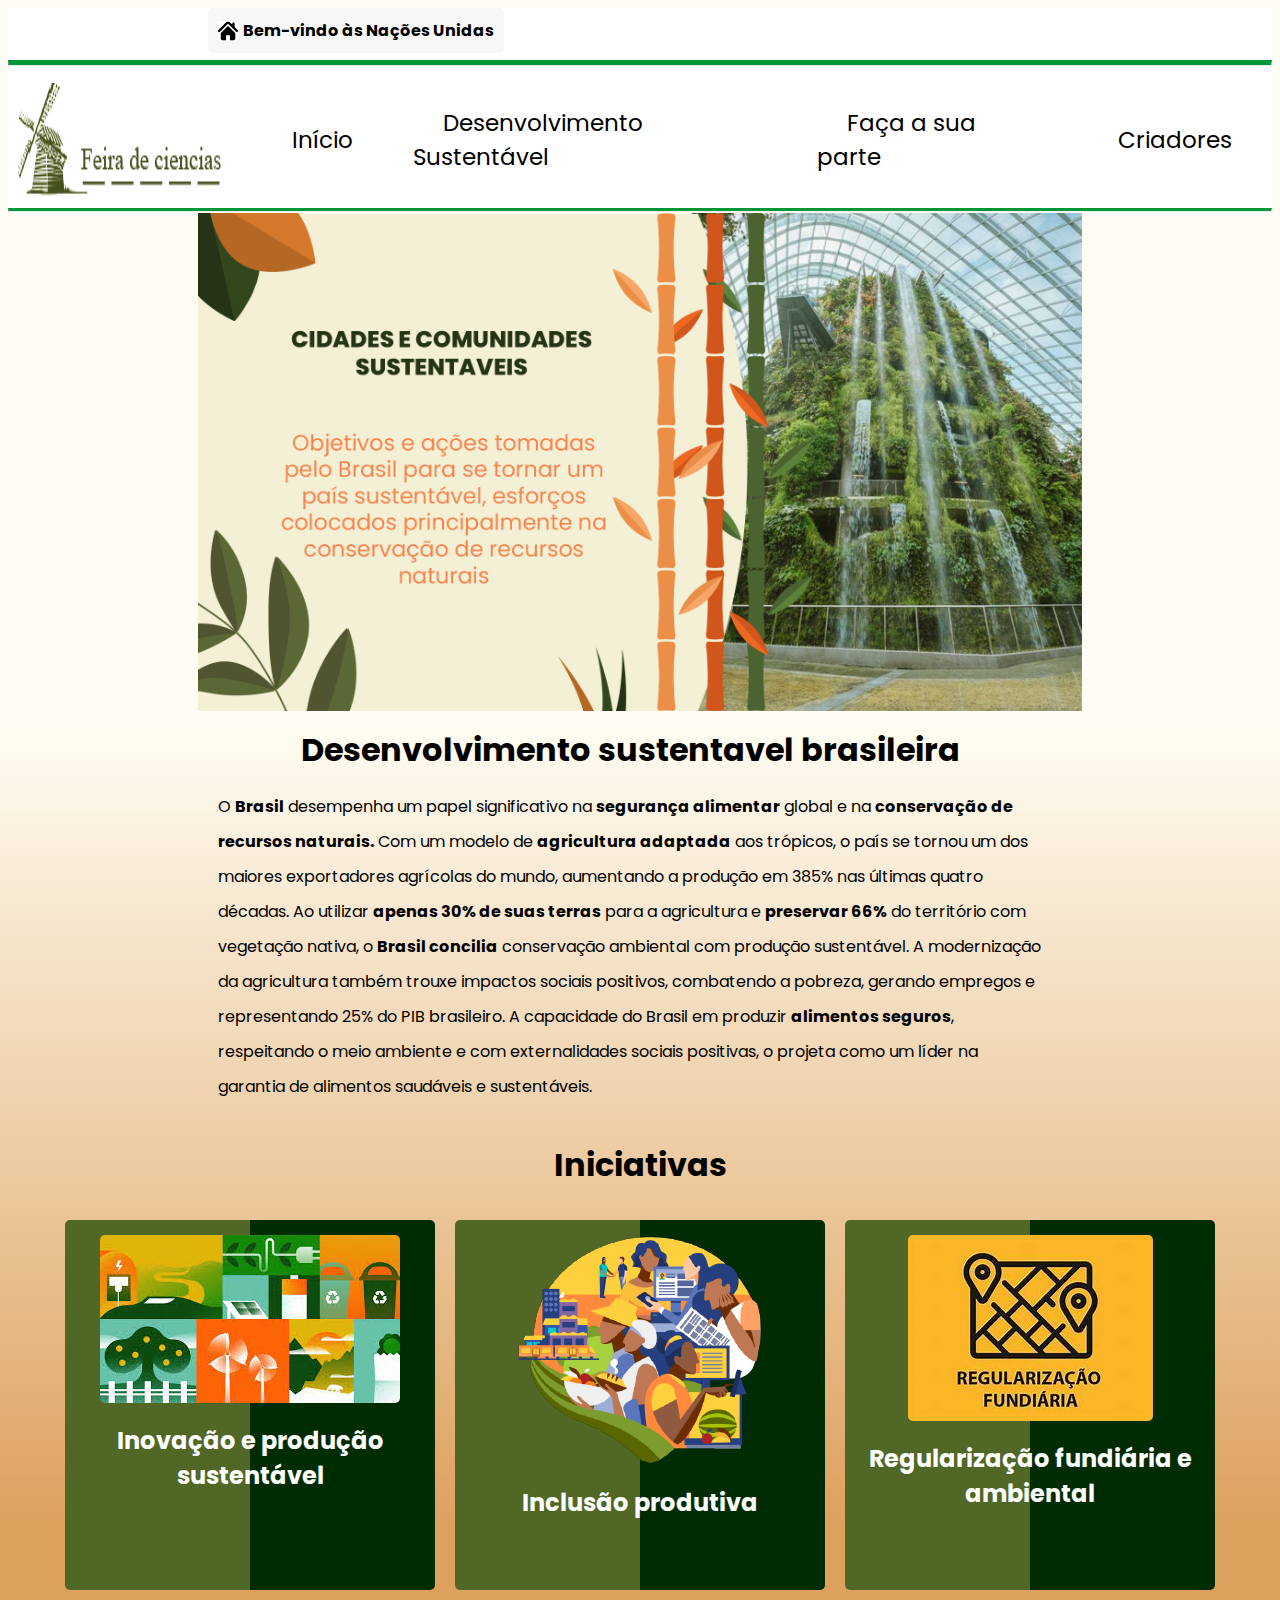
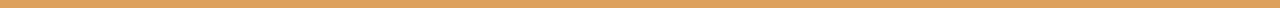
==== index.html @ 284413db "V6.0" ====
<!DOCTYPE html>
<html lang="pt-br">
<head>
    <meta charset="UTF-8">
    <meta name="viewport" content="width=device-width, initial-scale=1.0">
    <title>Desenvolvimento Sustentável no Brasil</title>
    <link rel="shortcut icon" href="assets/img/logo folhas.png " type="image/x-icon">

    <link rel="stylesheet" href="assets/css/style.css">
    <link rel="stylesheet" href="assets/css/banner.css">
    <link rel="stylesheet" href="assets/css/card.css">
    <link rel="stylesheet" href="assets/html/card-1.html">

</head>
<body>
    <div class="layout-pag">
        <div class="relative">
            <div class="menu">
                <div class="menu-button">
                    <a href="https://brasil.un.org/pt-br/sdgs" target="_blank" class="btn">
                        <img src="assets/img/icone_casa.jpg" alt="">
                        <span>Bem-vindo às Nações Unidas</span>
                    </a>
                    <hr class="linha">
                </div>
                <header>
                    <nav class="navbar">
                        <img class="logo" src="assets/img/logo site esc-01-01 (1).png" alt="">
                        <ul class="nav-link">
                            <li><a href="index.html">Início</a></li>
                            <li><a href="https://brasil.un.org/pt-br/sdgs/11" target="_blank">Desenvolvimento Sustentável</a></li>
                            <li><a href="https://brasil.un.org/pt-br/take-action" target="_blank">Faça a sua parte</a></li>
                            <li><a href="assets/html/criadores.html">Criadores</a></li>
                        </ul>
                        
                        <div class="menu-mobile">
                            <button onclick="menuShow()"><img class="icon" src="assets/img/icons8-menu-100.png" alt=""></button>
                        </div>
                    </nav>

                    <div class="mobile">
                        <ul class="nav-link">
                            <li><a href="index.html">Início</a></li>
                            <li><a href="https://brasil.un.org/pt-br/sdgs/11" target="_blank">Desenvolvimento Sustentável</a></li>
                            <li><a href="https://brasil.un.org/pt-br/take-action" target="_blank">Faça a sua parte</a></li>
                            <li><a href="assets/html/criadores.html"></a></li>
                            <li><a href="assets/html/criadores.html">Criadores</a></li>
                        </ul>
                    </div>
                </header>
                <hr class="linha-nav">
            </div>
        </div>
        <div class="container">
            <div class="bannerONU">
                <img src="assets/img/Banner-prin.jpg" alt="">
            </div>
        </div>

        <div class="introducao">
            <h1>Desenvolvimento sustentavel brasileira</h1>
            <p>O <strong>Brasil</strong> desempenha um papel significativo na <strong>segurança alimentar</strong> global e na <strong>conservação de recursos naturais.</strong> Com um modelo de <strong>agricultura adaptada</strong> aos trópicos, o país se tornou um dos maiores exportadores agrícolas do mundo, aumentando a produção em 385% nas últimas quatro décadas. Ao utilizar <strong>apenas 30% de suas terras</strong> para a agricultura e <strong>preservar 66%</strong> do território com vegetação nativa, o <strong>Brasil concilia</strong> conservação ambiental com produção sustentável. A modernização da agricultura também trouxe impactos sociais positivos, combatendo a pobreza, gerando empregos e representando 25% do PIB brasileiro. A capacidade do Brasil em produzir <strong>alimentos seguros</strong>, respeitando o meio ambiente e com externalidades sociais positivas, o projeta como um líder na garantia de alimentos saudáveis e sustentáveis.</p>
        </div>
        
            <div class="inicio-card">
                <h1>Iniciativas</h1>
            </div>

            <div class="container-card">
            
                <div class="iniciativas-card">
                    <a href="assets/html/inovacao.html" class="card-high">
                    <div class="card-img">
                        <img src="assets/img/card/inovação e produção.png" alt="">
                    </div>
                    <div class="card-text">
                        <h2>Inovação e produção sustentável</h2>
                    </div>
                    </a>
                </div>

                <div class="iniciativas-card">
                    <a href="assets/html/inclusao.html" class="card-high">
                    <div class="card-img">
                        <img src="assets/img/card/inclu-01.png" alt="">
                    </div>
                    <div class="card-text">
                        <h2>Inclusão produtiva</h2>
                    </div>
                    </a>
                </div>

                <div class="iniciativas-card">
                    <a href="assets/html/regularizacao.html" class="card-high">
                    <div class="card-img">
                        <img src="assets/img/card/fundiaria.jpeg" alt="">
                    </div>
                    <div class="card-text">
                        <h2>Regularização fundiária e ambiental</h2>
                    </div>
                    </a>
                </div>
             </div>
    </div>

    <script src="assets/js/script.js"></script>
</body>
</html>
---- assets/css/style.css ----
@import url('https://fonts.googleapis.com/css2?family=Poppins:ital,wght@0,400;0,700;1,200&display=swap');

* {
  font-family: 'Poppins', sans-serif;
}

body {
  background-color: #fffdf3;
  background: linear-gradient(180deg, #fffdf3 45%, #dda15e 95%); 
}

.introducao {
  margin-top: .3125rem;
  margin-right: 14.375rem;
  margin-bottom: .9375rem;
  margin-left: 13.125rem;
  line-height: 2.1875rem;
}

.introducao h1 {
  text-align: center;
}

.relative {
  background-color: #fff;
}

.cite ol li {
  line-height: 2rem;
}

.btn {
  margin-left: 200px;
  display: inline-flex;
  align-items: center;
  padding: 10px;
  background-color: #F7F7F7;
  border: none;
  border-radius: 5px;
  text-decoration: none;
  color: #000;
}

.btn img {
  max-width: 100%;
  height: 20px;
  margin-right: 5px;
}

.btn span {
  font-size: 16px;
  font-weight: bold;
}

.linha {
  border-top: .3125rem solid #009739;
  margin: .4375rem 0;
}

.linha-nav {
  border-top: .1875rem solid #009739;
  margin: 1px 0;
}

.navbar {
  display: flex;
  padding: 10px;
  font-size: 23px;
  justify-content: center;
}

.nav-link {
  display: flex;
  align-items: center;
  list-style-type: none;
  gap: 30px;
}

.nav-link a {
  text-decoration: none;
  color: #000;
  border-bottom: 2px solid transparent;
  padding: 30px;
}

.nav-link a:hover {
  border-bottom: 5px solid #009739;
}

.menu-mobile {
  display: none;
}

.menu-mobile img {
  width: 1.875rem;
}

.mobile {
  display: none;
}

@media only screen and (max-width: 767px) {

  body {
    background-color: #fffdf3;
    background: linear-gradient(180deg, #fffdf3 38%, #dda15e 95%);
  }

  .navbar {
    padding: 1.5rem 4rem;
  }

  .logo {
    margin-right: auto;
    width: 9.375rem;
  }

  .nav-link {
    display: none;
  }

  .menu-mobile {
    display: block;
    background-color: transparent;
    border: none;
    cursor: pointer;
  }

  .menu-mobile bottom {
    outline: none;
  }

  .mobile ul {
    display: flex;
    flex-direction: column;
    text-align: center;
    padding-bottom: 1rem;
  }

  .menu-mobile .nav-link {
    display: block;
    padding-top: 1.2rem;
  }

  .btn {
    margin-left: auto;
  }

  .introducao {
    margin: 0.3125rem;
    line-height: 1.5rem;
    font-size: .75rem;
  }

  .introducao h1 {
    text-align: left;
    font-size: 1.4375rem;
  }

  .open {
    display: block;
  }
}
---- assets/css/banner.css ----
.container {
  display: flex;
  justify-content: center;
  align-items: center;
}

.bannerONU img {
    width: 70%;
    max-width: 100vw;
    height: auto;
    display: block;
    margin: 0 auto;
  }
  
  @media only screen and (max-width: 767px) {
    .bannerONU img {
      width: 100%;
      max-width: 100%;
      height: auto;
      display: block;
      margin: 0 auto;
    }
  }
---- assets/css/card.css ----
.container-card {
    display: flex;
    justify-content: center;
    align-items: center;
    text-align: center;
}

.iniciativas-card a {
    text-decoration: none;
    color: #000;
}

.inicio-card {
    display: flex;
    justify-content: center;
    align-items: center;
}

.card-img img {
    max-width: 100%;
    border-radius: .3125rem;
}

.card-text h2, h4 {
    display: flex;
    justify-content: center;
    align-items: center;
    color: #fff;
}

.iniciativas-card {
    margin: .625rem;
    width: 21.25rem;
    height: 340px;
    padding: .9375rem;
    background-image: url(../img/card/cardMASTER.png);
    background-position: center;
    display: block;
    justify-content: center;
    align-items: center;
    text-align: center;
    border-radius: .3125rem;
    
    transition: transform 0.1s ease-in-out;
}

.iniciativas-card img {
    border-radius: .3125rem;
    display: block;
    margin: 0 auto;
}

.iniciativas-card:hover {
    transform: scale(1.1);
}

@media only screen and (max-width: 767px) {
    .container-card {
        display: flex;
        flex-direction: column;
    }

    .iniciativas-card {
        display: block;
        width: 13.4375rem;
        margin-bottom: .9375rem;
    }

    .iniciativas-card img {
        width: 12.5rem;
        display: block;
        margin: 0 auto;
    }

    .iniciativas-card h4 {
        font-size: .875rem;
    }
}
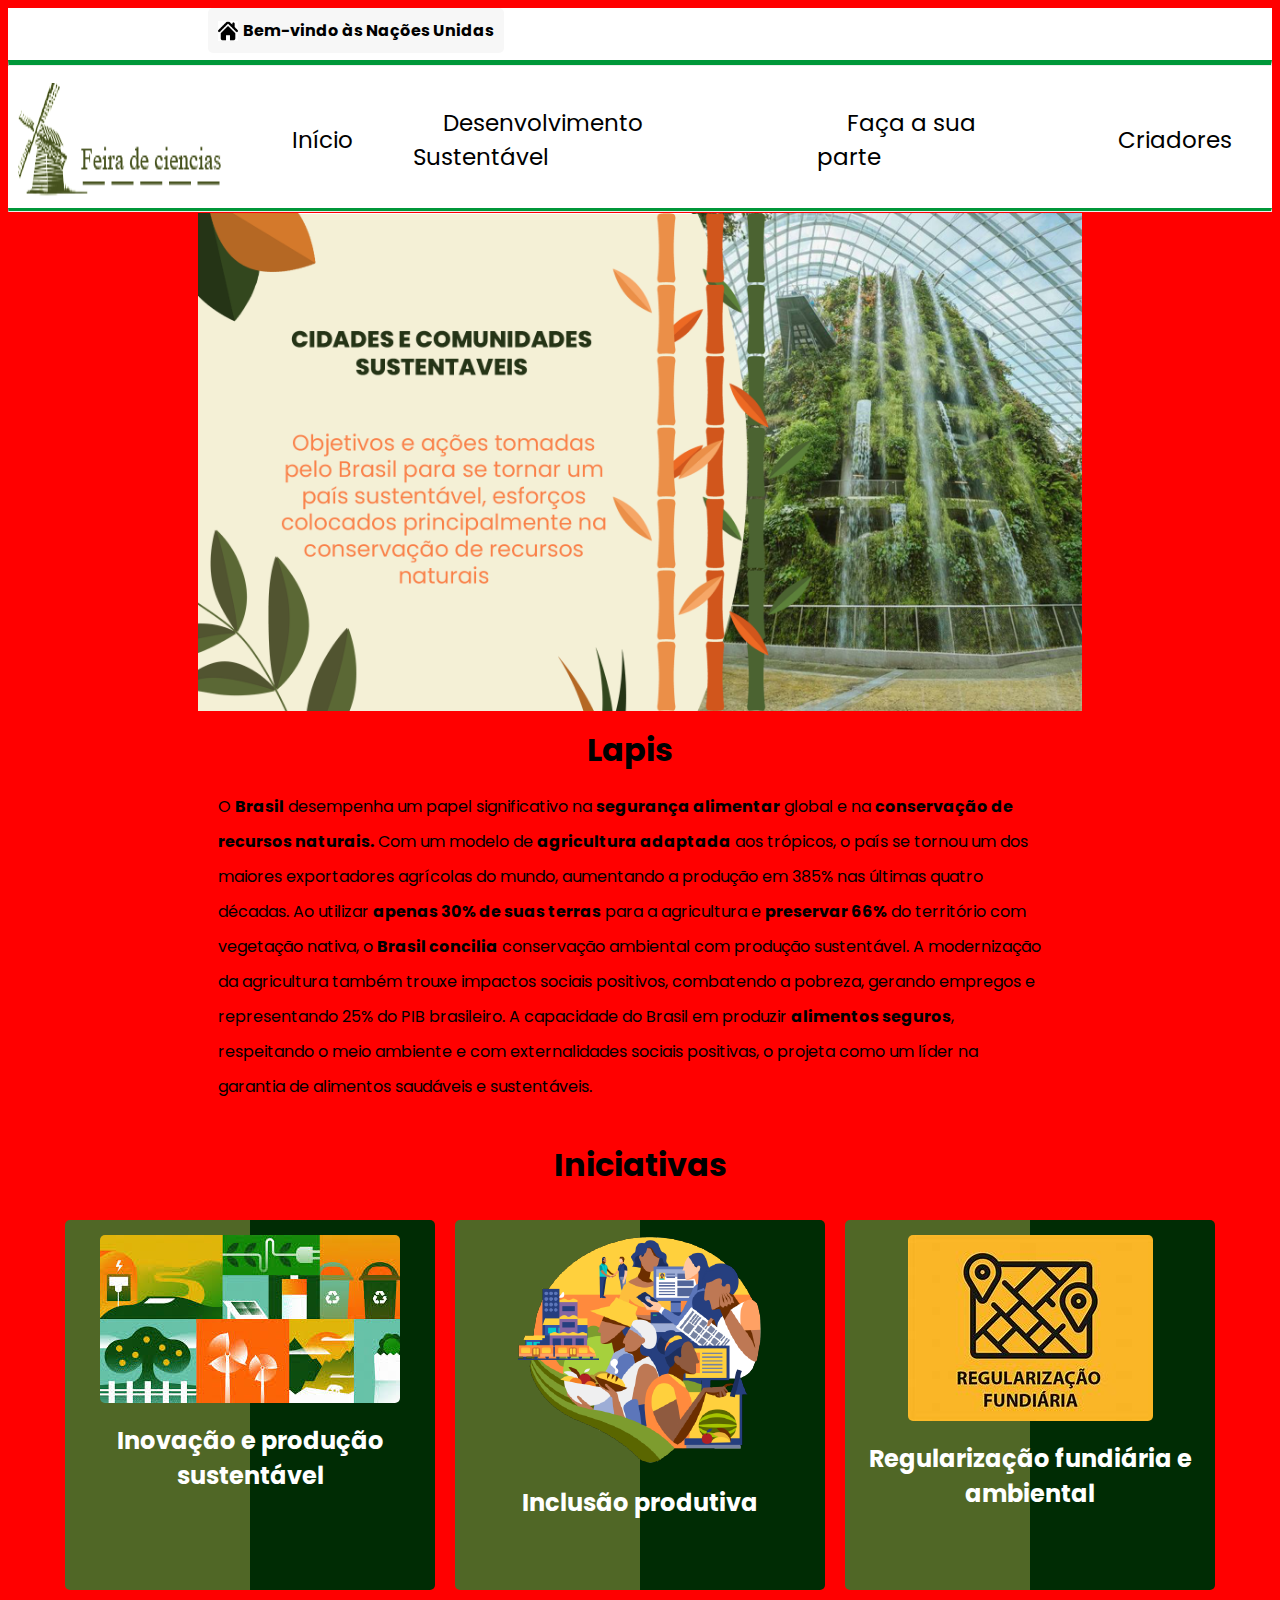
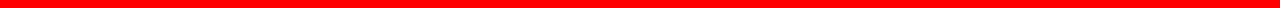
==== commit 9c34c33c: "jj" ====
--- a/index.html
+++ b/index.html
@@ -58,7 +58,7 @@
         </div>
 
         <div class="introducao">
-            <h1>Desenvolvimento sustentavel brasileira</h1>
+            <h1>Lapis</h1>
             <p>O <strong>Brasil</strong> desempenha um papel significativo na <strong>segurança alimentar</strong> global e na <strong>conservação de recursos naturais.</strong> Com um modelo de <strong>agricultura adaptada</strong> aos trópicos, o país se tornou um dos maiores exportadores agrícolas do mundo, aumentando a produção em 385% nas últimas quatro décadas. Ao utilizar <strong>apenas 30% de suas terras</strong> para a agricultura e <strong>preservar 66%</strong> do território com vegetação nativa, o <strong>Brasil concilia</strong> conservação ambiental com produção sustentável. A modernização da agricultura também trouxe impactos sociais positivos, combatendo a pobreza, gerando empregos e representando 25% do PIB brasileiro. A capacidade do Brasil em produzir <strong>alimentos seguros</strong>, respeitando o meio ambiente e com externalidades sociais positivas, o projeta como um líder na garantia de alimentos saudáveis e sustentáveis.</p>
         </div>
         
--- a/assets/css/style.css
+++ b/assets/css/style.css
@@ -5,8 +5,9 @@
 }
 
 body {
-  background-color: #fffdf3;
-  background: linear-gradient(180deg, #fffdf3 45%, #dda15e 95%); 
+  /* background-color: #fffdf3;
+  background: linear-gradient(180deg, #fffdf3 45%, #dda15e 95%);  */
+  background-color: red;
 }
 
 .introducao {
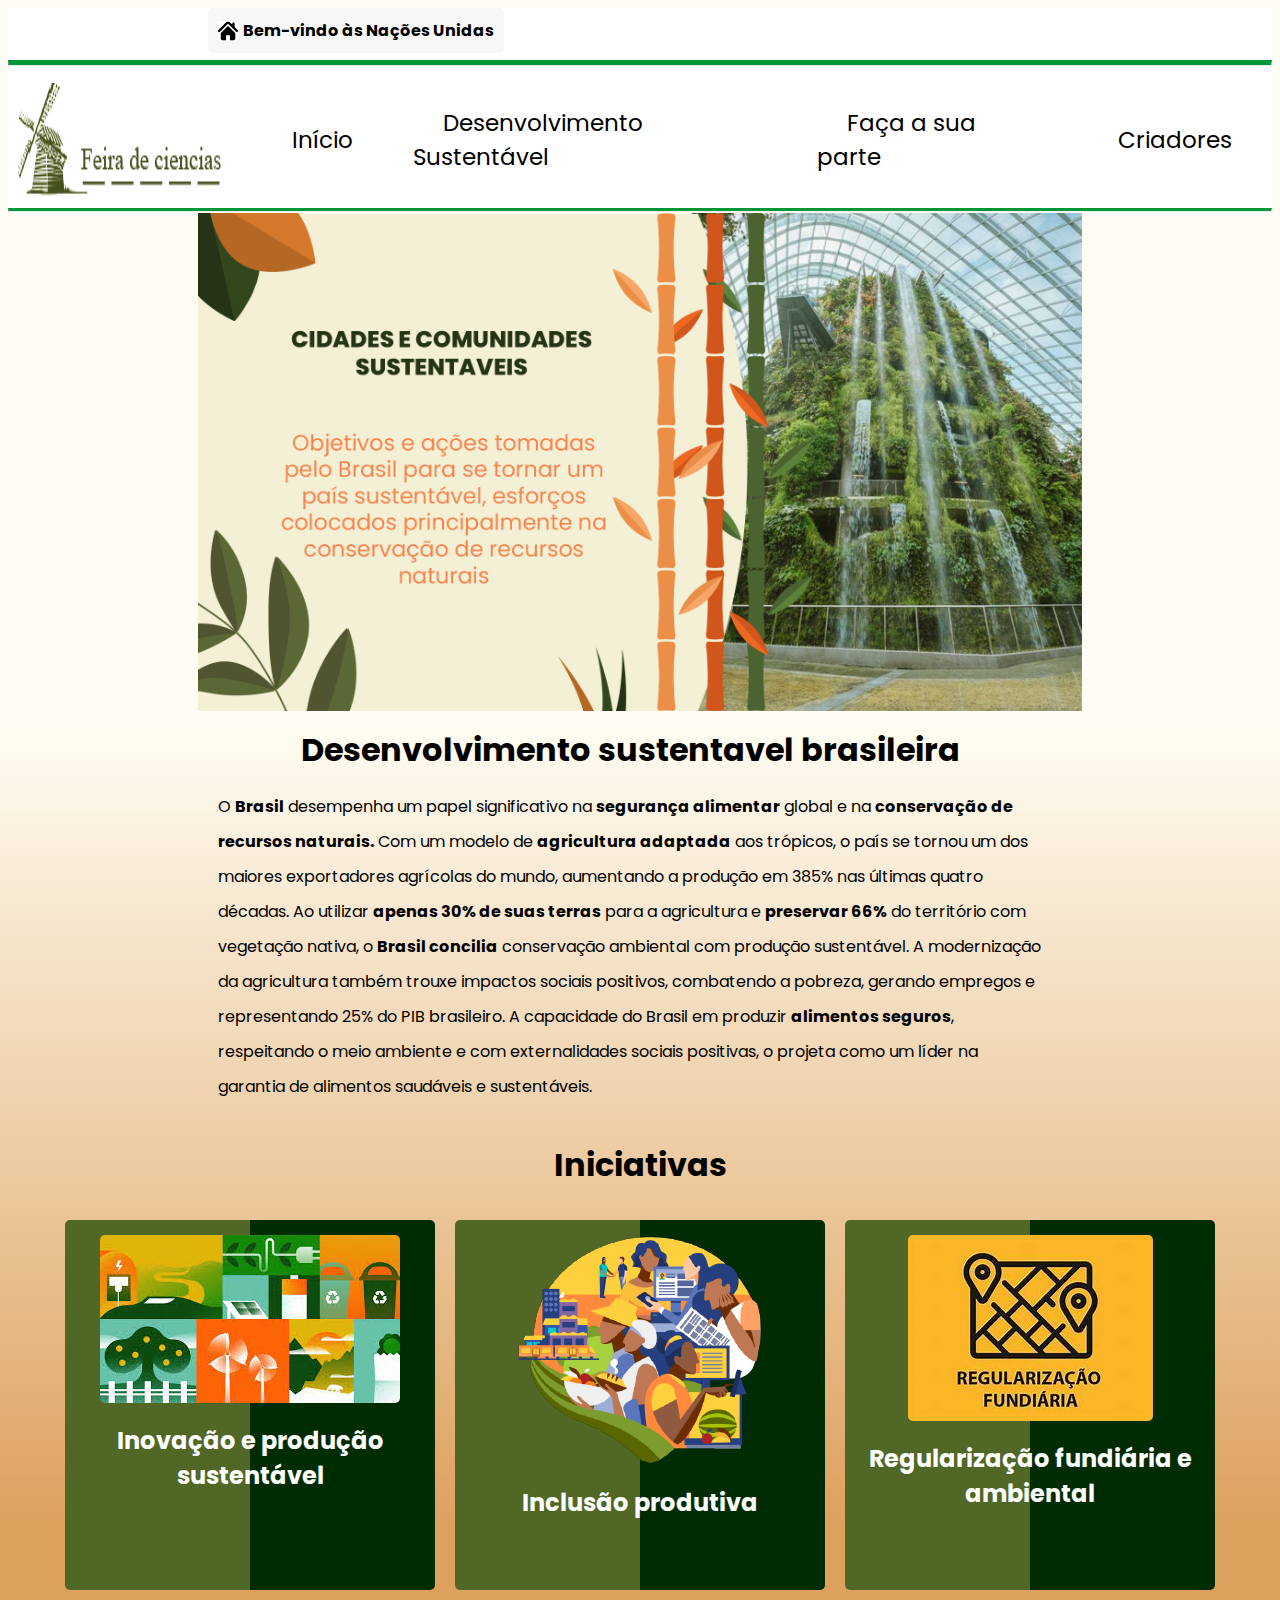
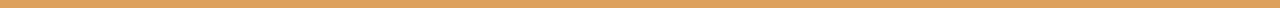
==== commit 00b12d53: "V6.5" ====
--- a/index.html
+++ b/index.html
@@ -58,7 +58,7 @@
         </div>
 
         <div class="introducao">
-            <h1>Lapis</h1>
+            <h1>Desenvolvimento sustentavel brasileira</h1>
             <p>O <strong>Brasil</strong> desempenha um papel significativo na <strong>segurança alimentar</strong> global e na <strong>conservação de recursos naturais.</strong> Com um modelo de <strong>agricultura adaptada</strong> aos trópicos, o país se tornou um dos maiores exportadores agrícolas do mundo, aumentando a produção em 385% nas últimas quatro décadas. Ao utilizar <strong>apenas 30% de suas terras</strong> para a agricultura e <strong>preservar 66%</strong> do território com vegetação nativa, o <strong>Brasil concilia</strong> conservação ambiental com produção sustentável. A modernização da agricultura também trouxe impactos sociais positivos, combatendo a pobreza, gerando empregos e representando 25% do PIB brasileiro. A capacidade do Brasil em produzir <strong>alimentos seguros</strong>, respeitando o meio ambiente e com externalidades sociais positivas, o projeta como um líder na garantia de alimentos saudáveis e sustentáveis.</p>
         </div>
         
--- a/assets/css/style.css
+++ b/assets/css/style.css
@@ -5,9 +5,8 @@
 }
 
 body {
-  /* background-color: #fffdf3;
-  background: linear-gradient(180deg, #fffdf3 45%, #dda15e 95%);  */
-  background-color: red;
+  background-color: #fffdf3;
+  background: linear-gradient(180deg, #fffdf3 45%, #dda15e 95%); 
 }
 
 .introducao {
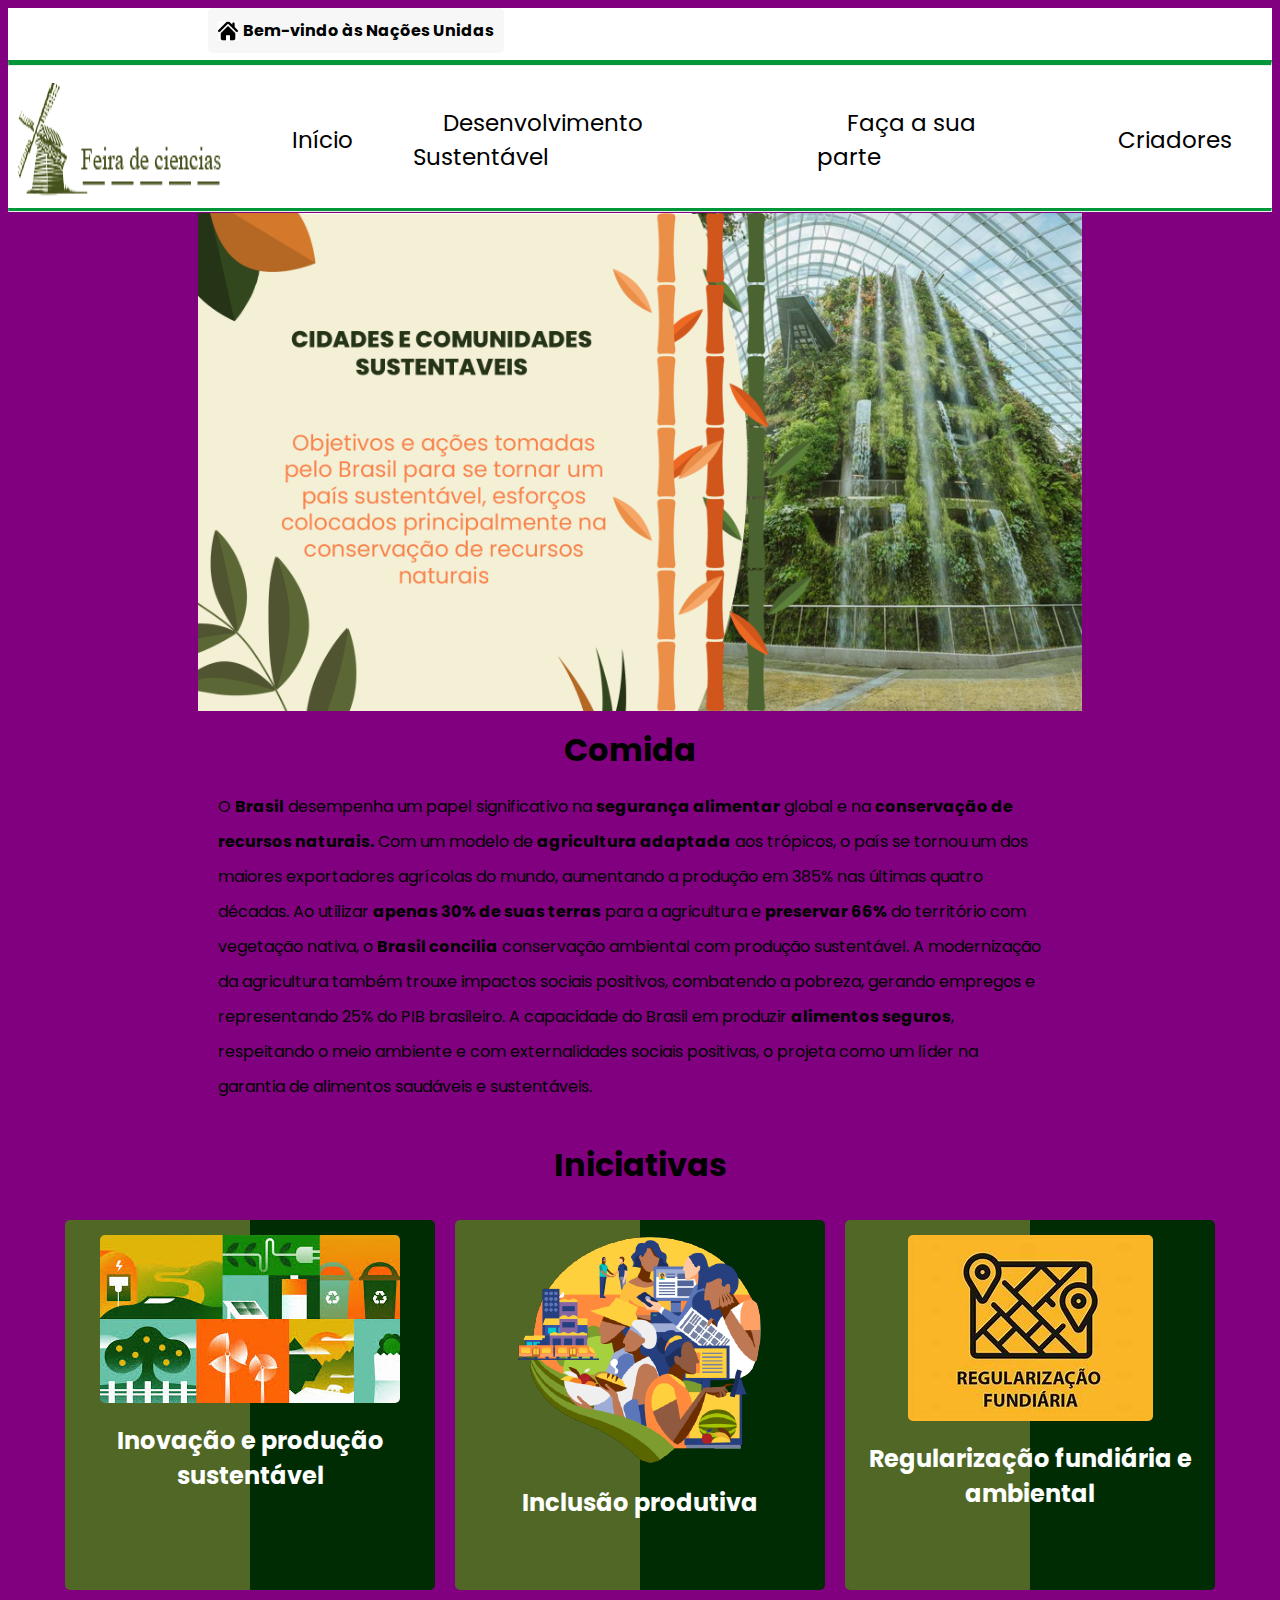
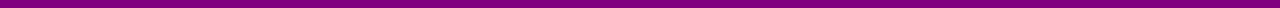
==== commit e594cc7d: "V55" ====
--- a/index.html
+++ b/index.html
@@ -58,7 +58,7 @@
         </div>
 
         <div class="introducao">
-            <h1>Desenvolvimento sustentavel brasileira</h1>
+            <h1>Comida</h1>
             <p>O <strong>Brasil</strong> desempenha um papel significativo na <strong>segurança alimentar</strong> global e na <strong>conservação de recursos naturais.</strong> Com um modelo de <strong>agricultura adaptada</strong> aos trópicos, o país se tornou um dos maiores exportadores agrícolas do mundo, aumentando a produção em 385% nas últimas quatro décadas. Ao utilizar <strong>apenas 30% de suas terras</strong> para a agricultura e <strong>preservar 66%</strong> do território com vegetação nativa, o <strong>Brasil concilia</strong> conservação ambiental com produção sustentável. A modernização da agricultura também trouxe impactos sociais positivos, combatendo a pobreza, gerando empregos e representando 25% do PIB brasileiro. A capacidade do Brasil em produzir <strong>alimentos seguros</strong>, respeitando o meio ambiente e com externalidades sociais positivas, o projeta como um líder na garantia de alimentos saudáveis e sustentáveis.</p>
         </div>
         
--- a/assets/css/style.css
+++ b/assets/css/style.css
@@ -5,8 +5,9 @@
 }
 
 body {
-  background-color: #fffdf3;
-  background: linear-gradient(180deg, #fffdf3 45%, #dda15e 95%); 
+  /* background-color: #fffdf3;
+  background: linear-gradient(180deg, #fffdf3 45%, #dda15e 95%);  */
+  background-color: purple;
 }
 
 .introducao {
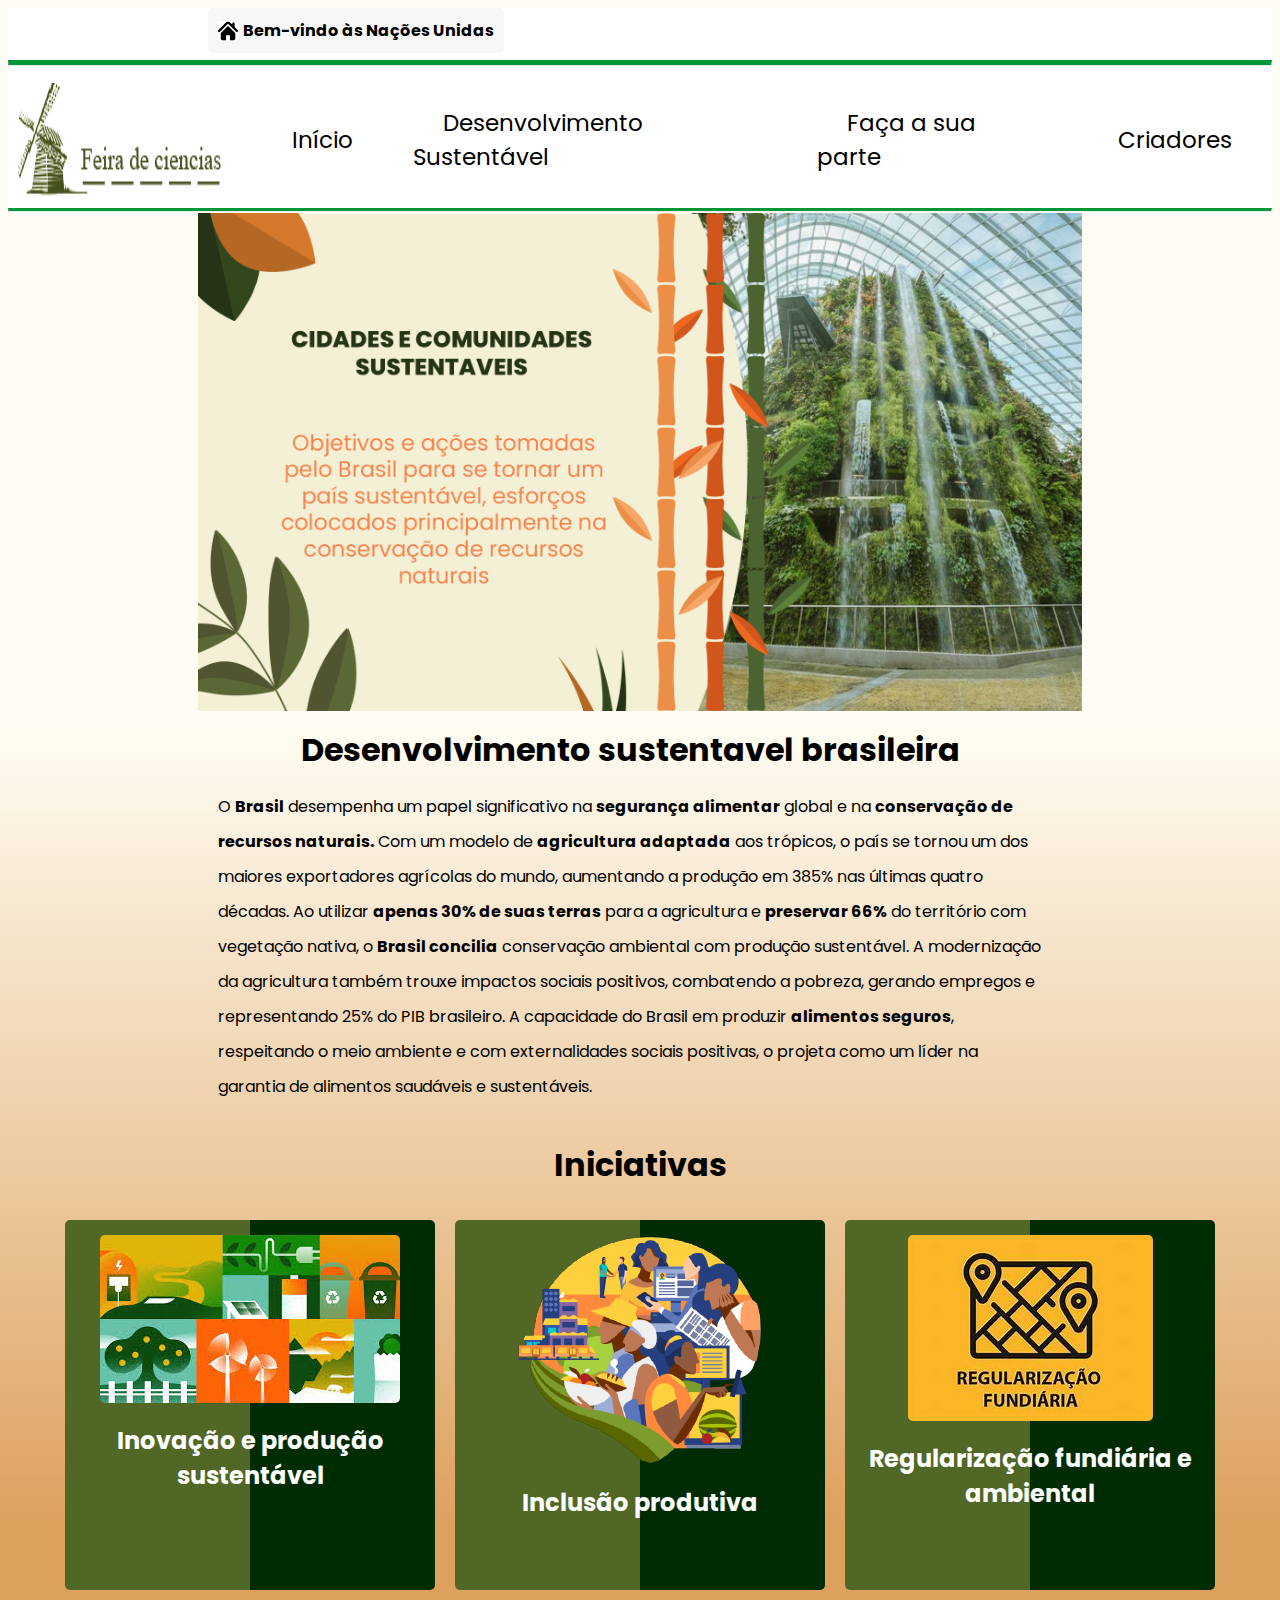
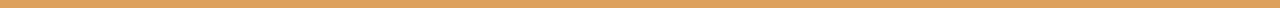
==== commit 158b4cc2: "6.0" ====
--- a/index.html
+++ b/index.html
@@ -58,7 +58,7 @@
         </div>
 
         <div class="introducao">
-            <h1>Comida</h1>
+            <h1>Desenvolvimento sustentavel brasileira</h1>
             <p>O <strong>Brasil</strong> desempenha um papel significativo na <strong>segurança alimentar</strong> global e na <strong>conservação de recursos naturais.</strong> Com um modelo de <strong>agricultura adaptada</strong> aos trópicos, o país se tornou um dos maiores exportadores agrícolas do mundo, aumentando a produção em 385% nas últimas quatro décadas. Ao utilizar <strong>apenas 30% de suas terras</strong> para a agricultura e <strong>preservar 66%</strong> do território com vegetação nativa, o <strong>Brasil concilia</strong> conservação ambiental com produção sustentável. A modernização da agricultura também trouxe impactos sociais positivos, combatendo a pobreza, gerando empregos e representando 25% do PIB brasileiro. A capacidade do Brasil em produzir <strong>alimentos seguros</strong>, respeitando o meio ambiente e com externalidades sociais positivas, o projeta como um líder na garantia de alimentos saudáveis e sustentáveis.</p>
         </div>
         
--- a/assets/css/style.css
+++ b/assets/css/style.css
@@ -5,9 +5,8 @@
 }
 
 body {
-  /* background-color: #fffdf3;
-  background: linear-gradient(180deg, #fffdf3 45%, #dda15e 95%);  */
-  background-color: purple;
+  background-color: #fffdf3;
+  background: linear-gradient(180deg, #fffdf3 45%, #dda15e 95%); 
 }
 
 .introducao {
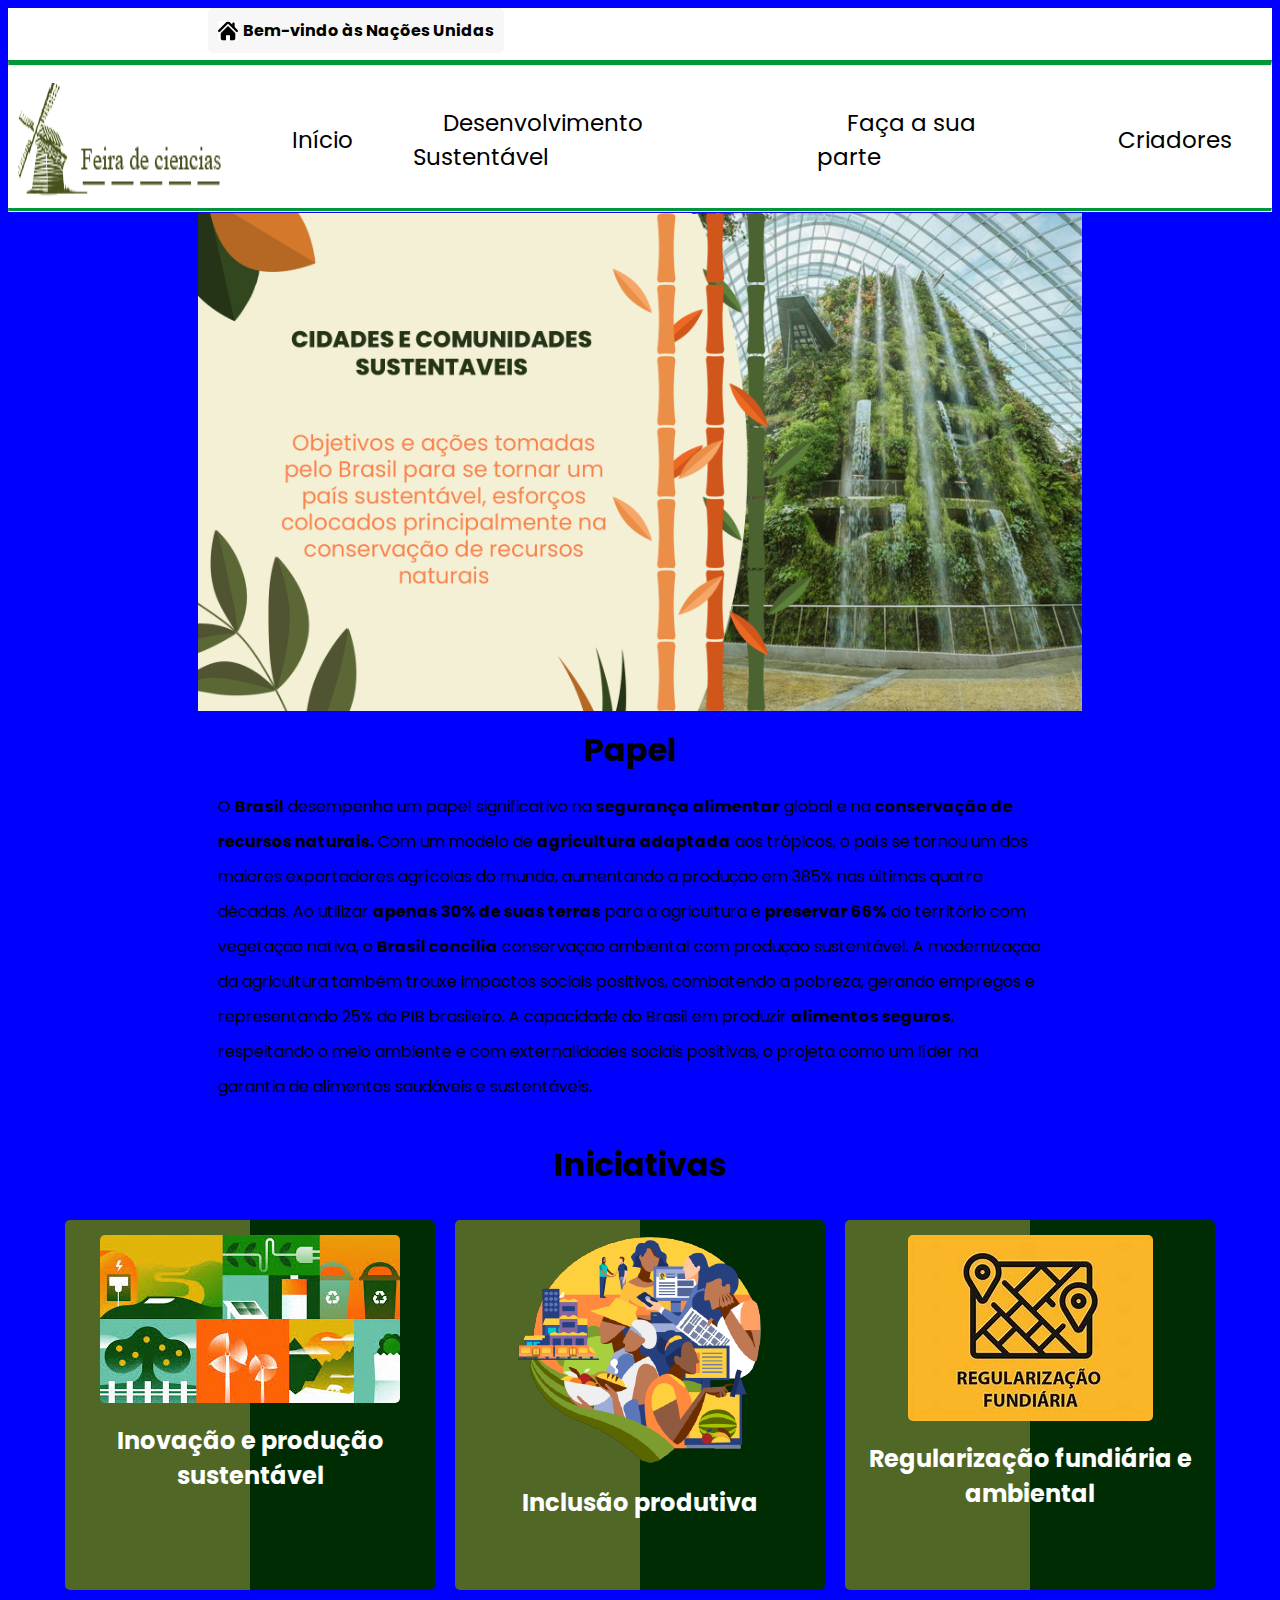
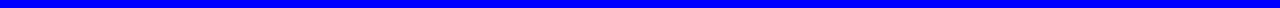
==== commit 6c0a7b64: "VVV" ====
--- a/index.html
+++ b/index.html
@@ -58,7 +58,7 @@
         </div>
 
         <div class="introducao">
-            <h1>Desenvolvimento sustentavel brasileira</h1>
+            <h1>Papel</h1>
             <p>O <strong>Brasil</strong> desempenha um papel significativo na <strong>segurança alimentar</strong> global e na <strong>conservação de recursos naturais.</strong> Com um modelo de <strong>agricultura adaptada</strong> aos trópicos, o país se tornou um dos maiores exportadores agrícolas do mundo, aumentando a produção em 385% nas últimas quatro décadas. Ao utilizar <strong>apenas 30% de suas terras</strong> para a agricultura e <strong>preservar 66%</strong> do território com vegetação nativa, o <strong>Brasil concilia</strong> conservação ambiental com produção sustentável. A modernização da agricultura também trouxe impactos sociais positivos, combatendo a pobreza, gerando empregos e representando 25% do PIB brasileiro. A capacidade do Brasil em produzir <strong>alimentos seguros</strong>, respeitando o meio ambiente e com externalidades sociais positivas, o projeta como um líder na garantia de alimentos saudáveis e sustentáveis.</p>
         </div>
         
--- a/assets/css/style.css
+++ b/assets/css/style.css
@@ -5,8 +5,9 @@
 }
 
 body {
-  background-color: #fffdf3;
-  background: linear-gradient(180deg, #fffdf3 45%, #dda15e 95%); 
+  /* background-color: #fffdf3;
+  background: linear-gradient(180deg, #fffdf3 45%, #dda15e 95%);  */
+  background-color: blue;
 }
 
 .introducao {
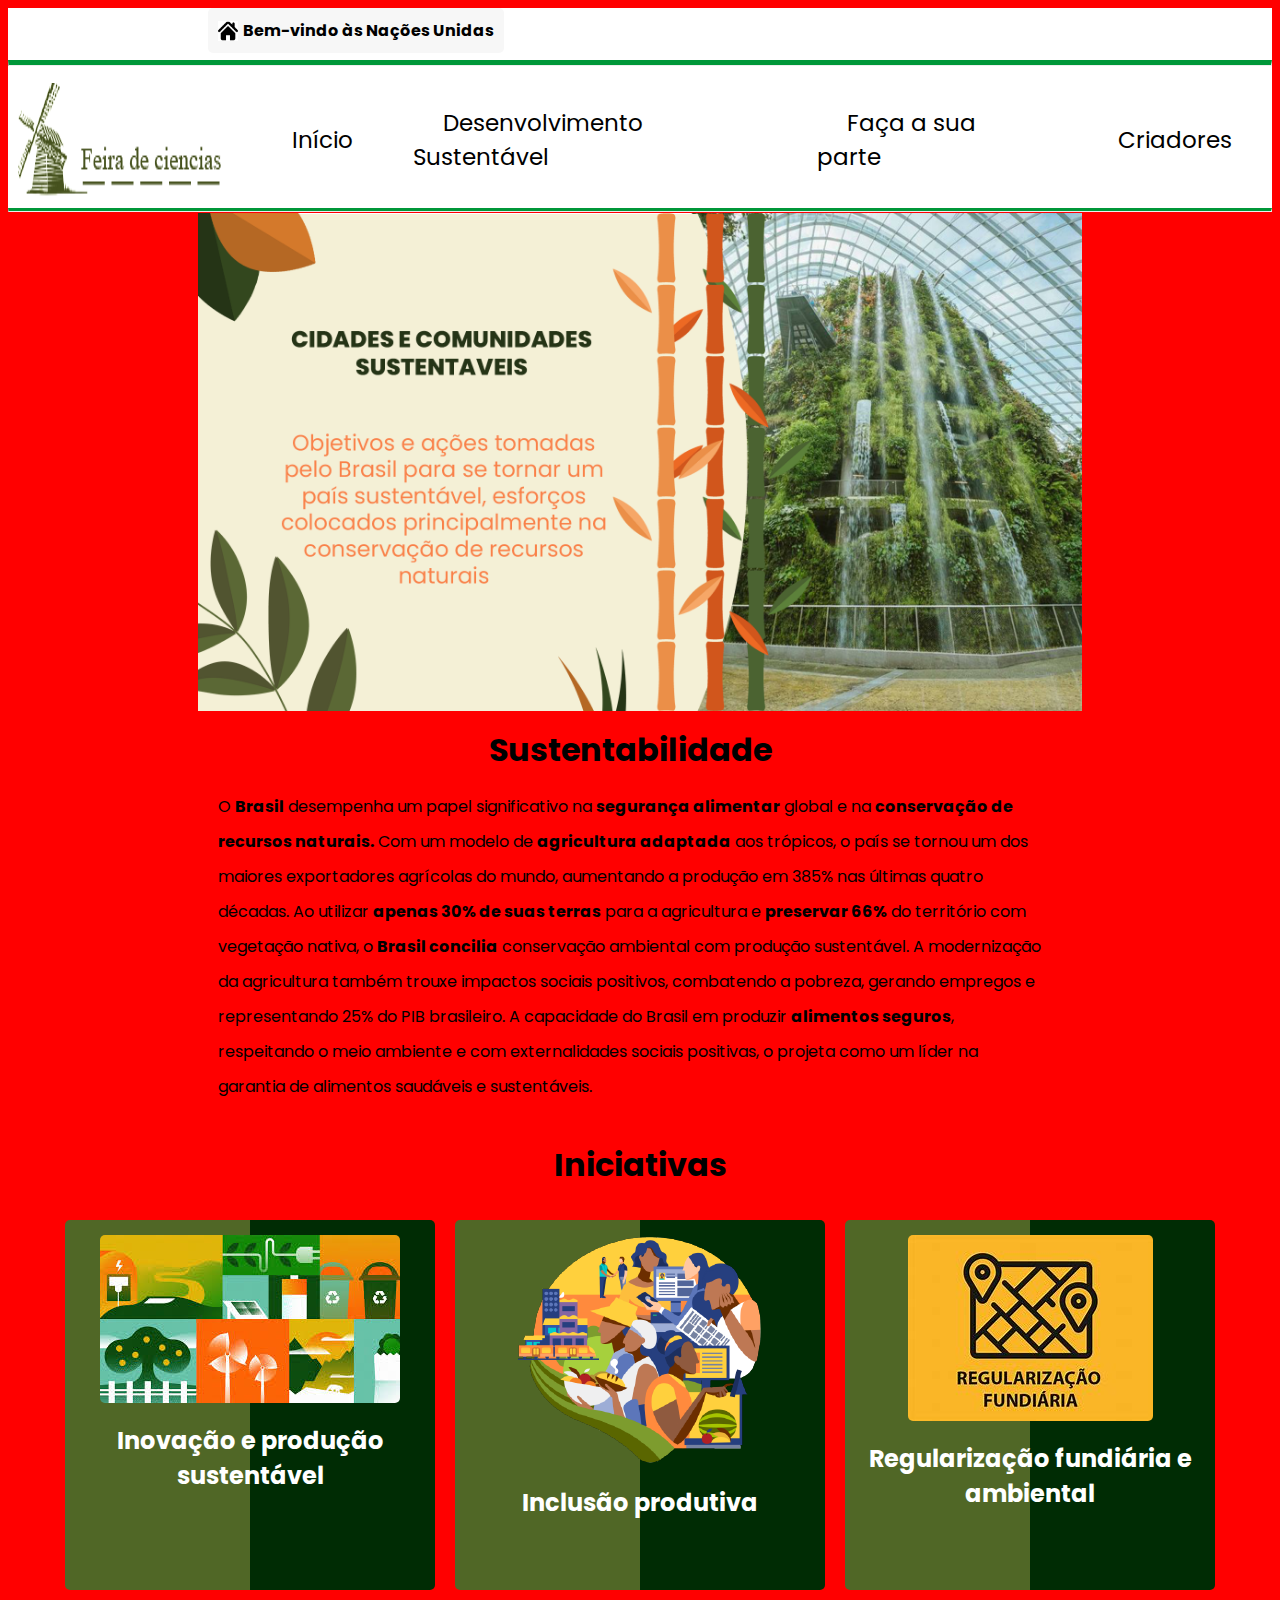
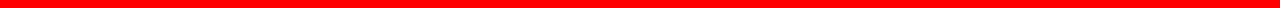
==== commit 041663cb: "VVVV" ====
--- a/index.html
+++ b/index.html
@@ -58,7 +58,7 @@
         </div>
 
         <div class="introducao">
-            <h1>Papel</h1>
+            <h1>Sustentabilidade</h1>
             <p>O <strong>Brasil</strong> desempenha um papel significativo na <strong>segurança alimentar</strong> global e na <strong>conservação de recursos naturais.</strong> Com um modelo de <strong>agricultura adaptada</strong> aos trópicos, o país se tornou um dos maiores exportadores agrícolas do mundo, aumentando a produção em 385% nas últimas quatro décadas. Ao utilizar <strong>apenas 30% de suas terras</strong> para a agricultura e <strong>preservar 66%</strong> do território com vegetação nativa, o <strong>Brasil concilia</strong> conservação ambiental com produção sustentável. A modernização da agricultura também trouxe impactos sociais positivos, combatendo a pobreza, gerando empregos e representando 25% do PIB brasileiro. A capacidade do Brasil em produzir <strong>alimentos seguros</strong>, respeitando o meio ambiente e com externalidades sociais positivas, o projeta como um líder na garantia de alimentos saudáveis e sustentáveis.</p>
         </div>
         
--- a/assets/css/style.css
+++ b/assets/css/style.css
@@ -7,7 +7,7 @@
 body {
   /* background-color: #fffdf3;
   background: linear-gradient(180deg, #fffdf3 45%, #dda15e 95%);  */
-  background-color: blue;
+  background-color: red;
 }
 
 .introducao {
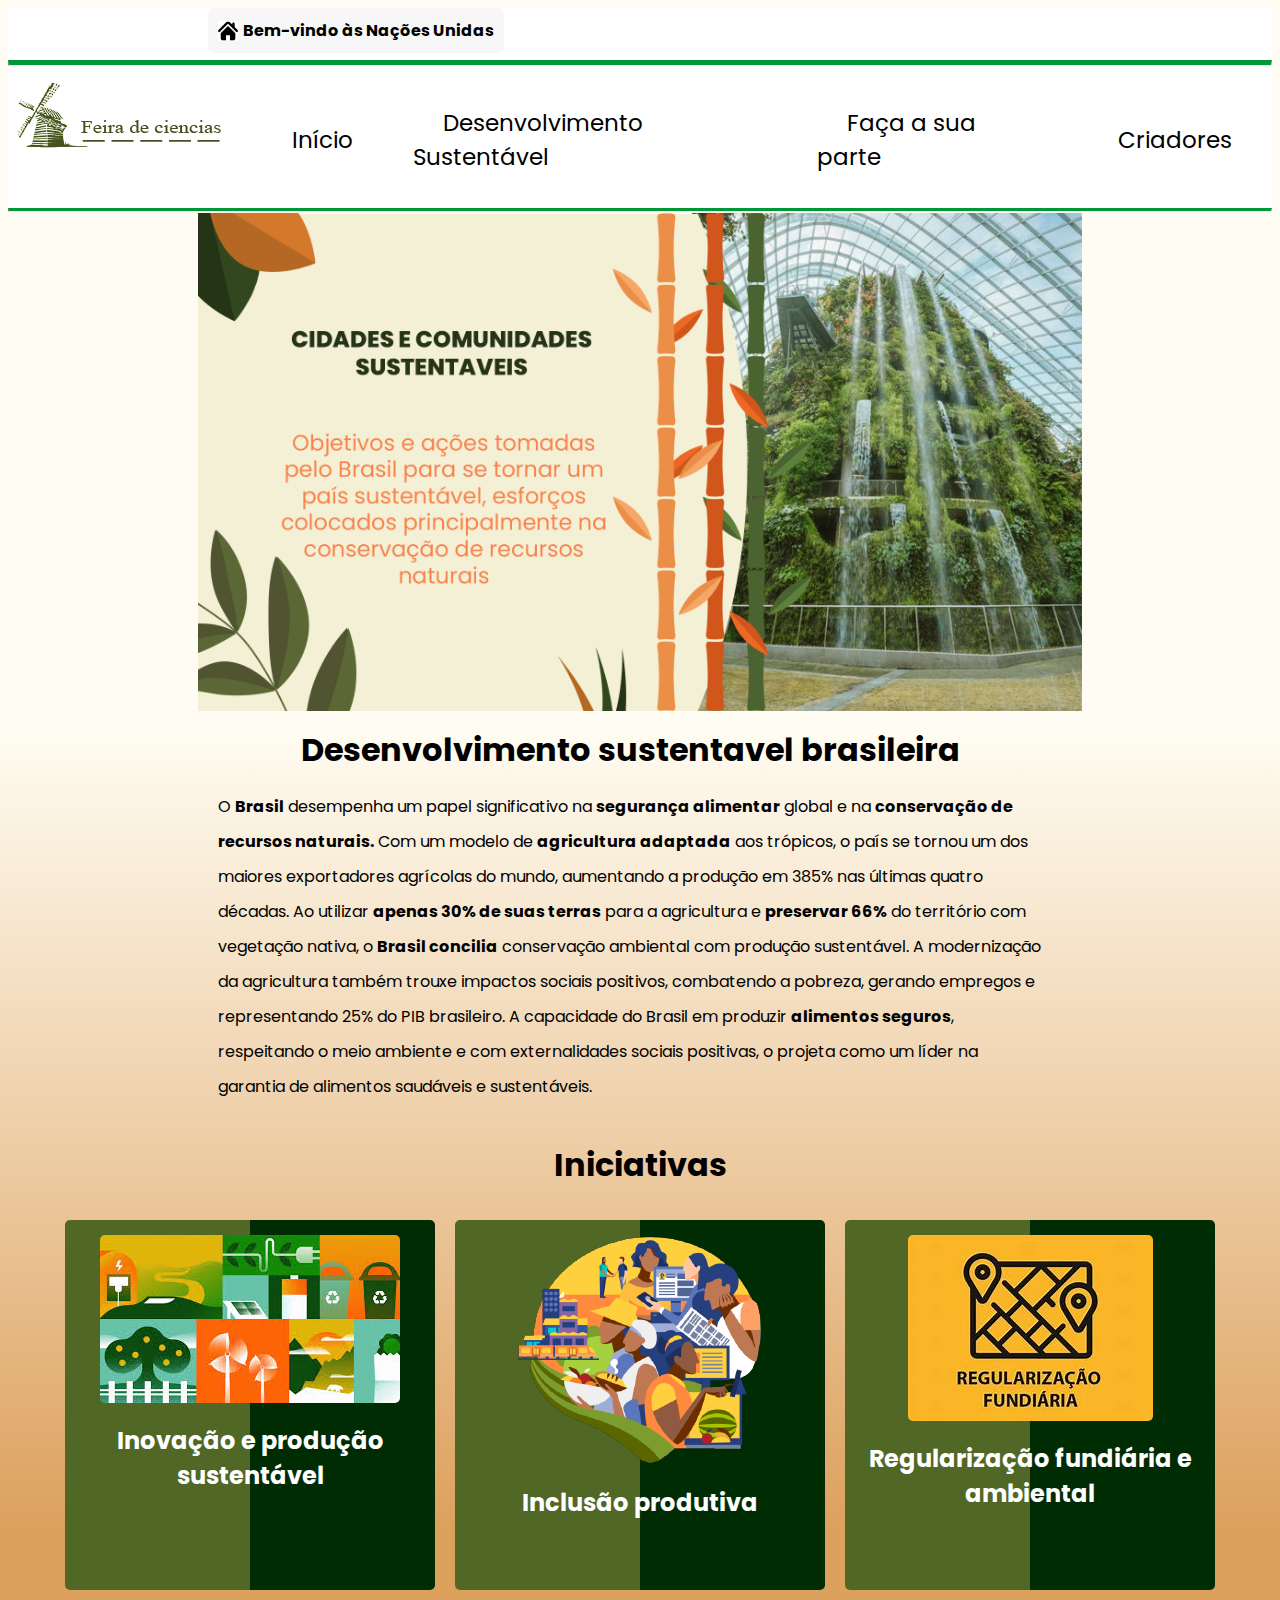
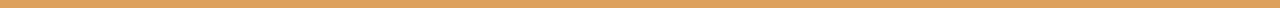
==== commit 3ddb74ba: "V7" ====
--- a/index.html
+++ b/index.html
@@ -25,7 +25,7 @@
                 </div>
                 <header>
                     <nav class="navbar">
-                        <img class="logo" src="assets/img/logo site esc-01-01 (1).png" alt="">
+                        <a href="index.html"><img class="logo" src="assets/img/logo site esc-01-01 (1).png" alt=""></a>
                         <ul class="nav-link">
                             <li><a href="index.html">Início</a></li>
                             <li><a href="https://brasil.un.org/pt-br/sdgs/11" target="_blank">Desenvolvimento Sustentável</a></li>
@@ -58,7 +58,7 @@
         </div>
 
         <div class="introducao">
-            <h1>Sustentabilidade</h1>
+            <h1>Desenvolvimento sustentavel brasileira</h1>
             <p>O <strong>Brasil</strong> desempenha um papel significativo na <strong>segurança alimentar</strong> global e na <strong>conservação de recursos naturais.</strong> Com um modelo de <strong>agricultura adaptada</strong> aos trópicos, o país se tornou um dos maiores exportadores agrícolas do mundo, aumentando a produção em 385% nas últimas quatro décadas. Ao utilizar <strong>apenas 30% de suas terras</strong> para a agricultura e <strong>preservar 66%</strong> do território com vegetação nativa, o <strong>Brasil concilia</strong> conservação ambiental com produção sustentável. A modernização da agricultura também trouxe impactos sociais positivos, combatendo a pobreza, gerando empregos e representando 25% do PIB brasileiro. A capacidade do Brasil em produzir <strong>alimentos seguros</strong>, respeitando o meio ambiente e com externalidades sociais positivas, o projeta como um líder na garantia de alimentos saudáveis e sustentáveis.</p>
         </div>
         
--- a/assets/css/style.css
+++ b/assets/css/style.css
@@ -5,9 +5,8 @@
 }
 
 body {
-  /* background-color: #fffdf3;
-  background: linear-gradient(180deg, #fffdf3 45%, #dda15e 95%);  */
-  background-color: red;
+  background-color: #fffdf3;
+  background: linear-gradient(180deg, #fffdf3 45%, #dda15e 95%); 
 }
 
 .introducao {
